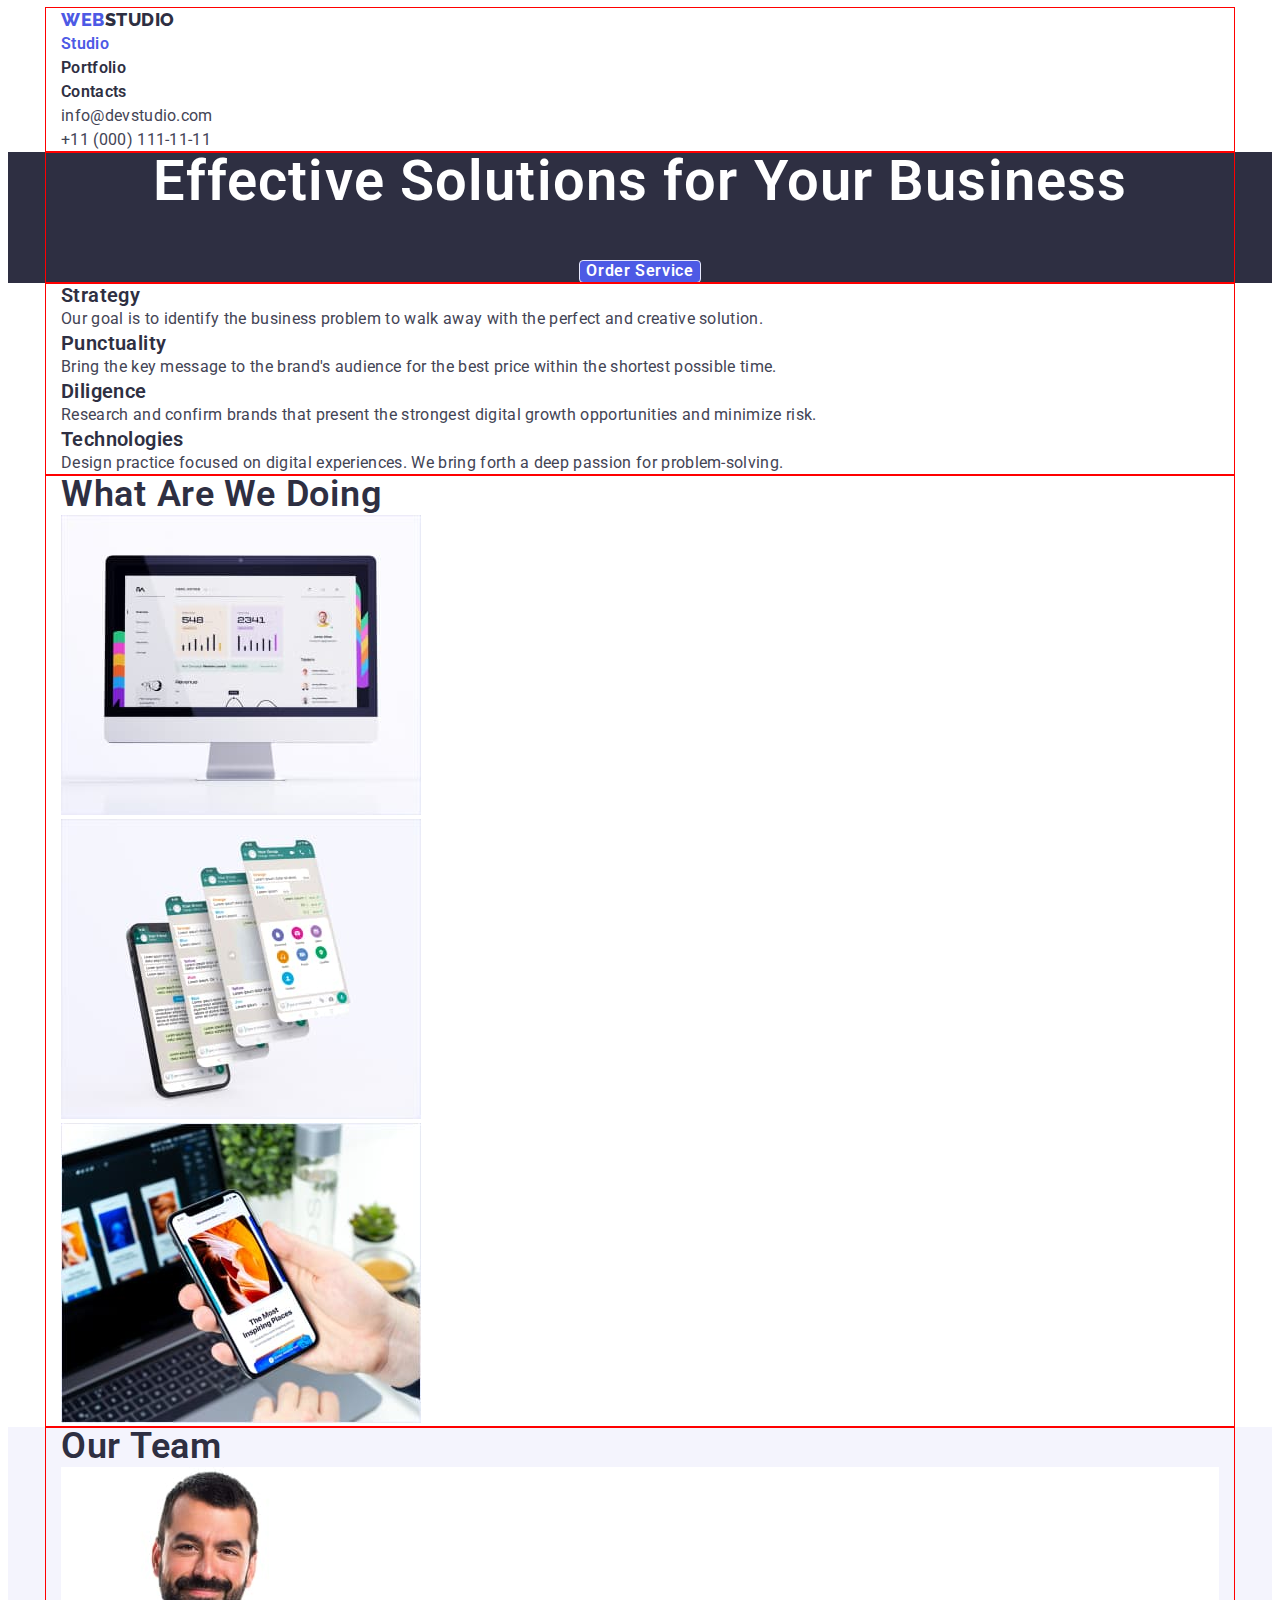
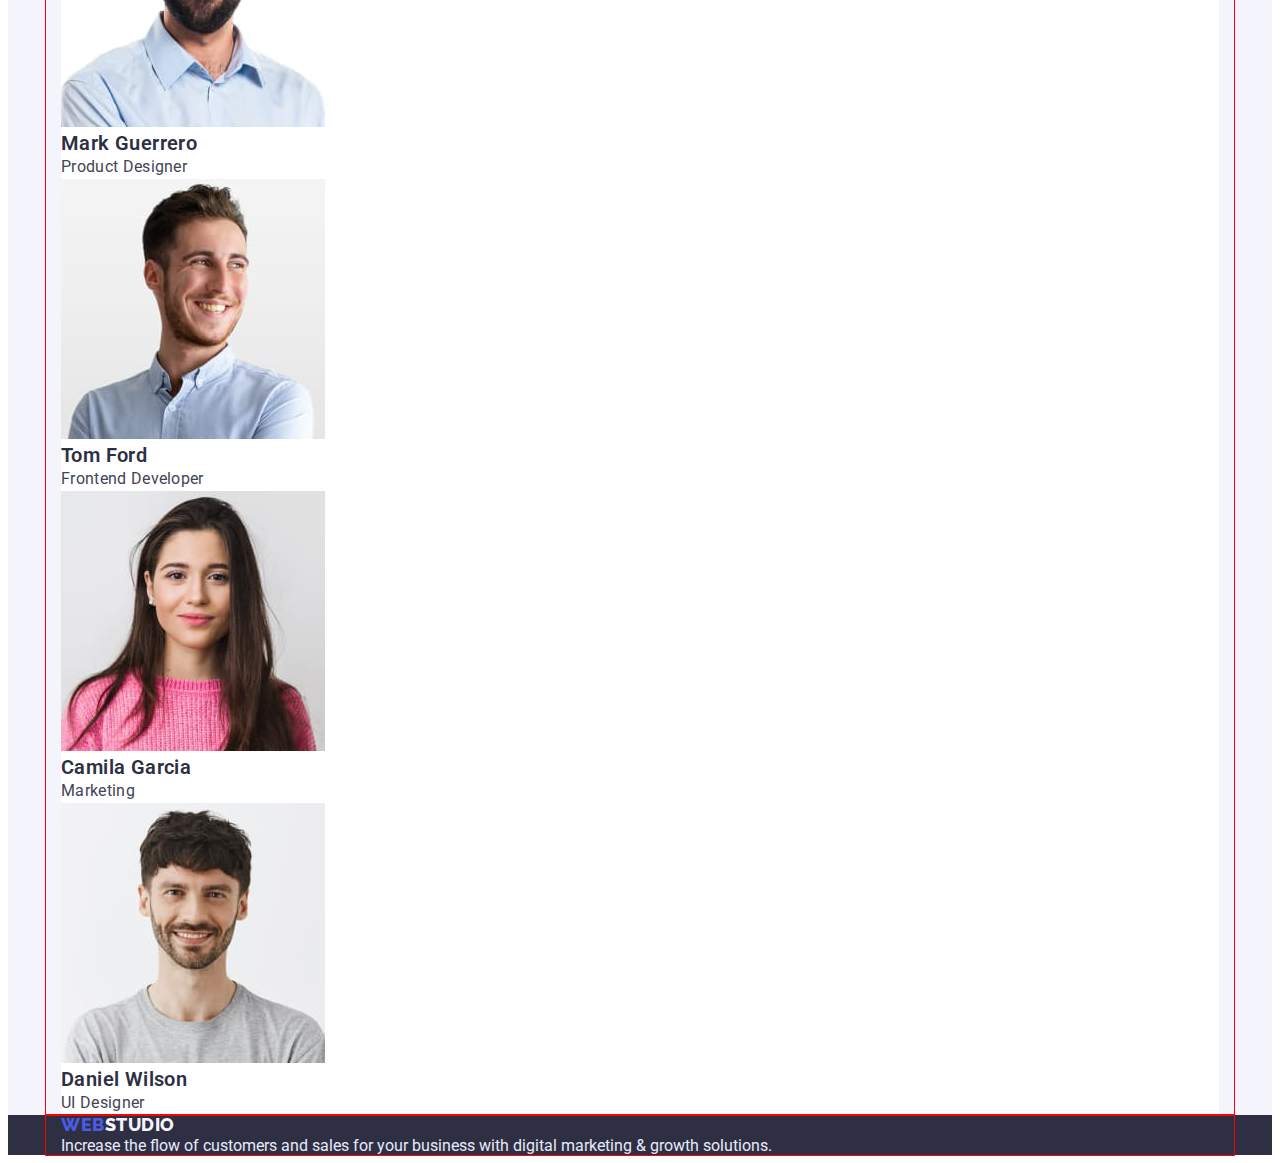
==== index.html @ dab79f40 "Added files from last project, modern-normalize, reset styles" ====
<!DOCTYPE html>
<html lang="en">
    <head>
        <meta charset="UTF-8" />
        <meta http-equiv="X-UA-Compatible" content="IE=edge" />
        <meta name="viewport" content="width=device-width, initial-scale=1.0" />
        <title>WebStudio</title>
        <link rel="preconnect" href="https://fonts.googleapis.com" />
        <link rel="preconnect" href="https://fonts.gstatic.com" crossorigin />
        <link
            href="https://fonts.googleapis.com/css2?family=Raleway:wght@800&family=Roboto:wght@400;500;700;900&display=swap"
            rel="stylesheet"
        />
        <link
            rel="stylesheet"
            href="https://cdnjs.cloudflare.com/ajax/libs/modern-normalize/1.1.0/modern-normalize.min.css"
            integrity="sha512-wpPYUAdjBVSE4KJnH1VR1HeZfpl1ub8YT/NKx4PuQ5NmX2tKuGu6U/JRp5y+Y8XG2tV+wKQpNHVUX03MfMFn9Q=="
            crossorigin="anonymous"
            referrerpolicy="no-referrer"
        />
        <link rel="stylesheet" href="./css/styles.css" />
    </head>
    <body>
        <header class="header">
            <div class="container">
                <nav class="header-navigation">
                    <a class="header-logo" href="./index.html"
                        >Web<span class="header-logo hl-span">Studio</span>
                    </a>
                    <ul class="header-list list">
                        <li class="header-item">
                            <a class="header-link current" href="./index.html">Studio</a>
                        </li>
                        <li class="header-item">
                            <a class="header-link" href="./portfolio.html">Portfolio</a>
                        </li>
                        <li class="header-item"><a class="header-link" href="">Contacts</a></li>
                    </ul>
                </nav>
                <ul class="header-contacts-list list">
                    <li class="header-contacts-item">
                        <a class="header-contacts-mail" href="mailto:info@devstudio.com"
                            >info@devstudio.com</a
                        >
                    </li>
                    <li class="header-contacts-item">
                        <a class="header-contacts-tel" href="tel:+11(000)111-11-11"
                            >+11 (000) 111-11-11</a
                        >
                    </li>
                </ul>
            </div>
        </header>
        <main>
            <!-- Big banner -->
            <section class="big-banner">
                <div class="container">
                    <h1 class="big-banner-title">Effective Solutions for Your Business</h1>
                    <button class="big-banner-btn" type="button">Order Service</button>
                </div>
            </section>
            <!-- Why do you choose us -->
            <section class="our-strengths">
                <div class="container">
                    <h2 class="visually-hidden">Why do you choose us</h2>
                    <ul class="our-strengths-list list">
                        <li class="our-strengths-item">
                            <h3 class="our-strengths-title">Strategy</h3>
                            <p class="our-strengths-text">
                                Our goal is to identify the business problem to walk away with the
                                perfect and creative solution.
                            </p>
                        </li>
                        <li class="our-strengths-item">
                            <h3 class="our-strengths-title">Punctuality</h3>
                            <p class="our-strengths-text">
                                Bring the key message to the brand's audience for the best price
                                within the shortest possible time.
                            </p>
                        </li>
                        <li class="our-strengths-item">
                            <h3 class="our-strengths-title">Diligence</h3>
                            <p class="our-strengths-text">
                                Research and confirm brands that present the strongest digital
                                growth opportunities and minimize risk.
                            </p>
                        </li>
                        <li class="our-strengths-item">
                            <h3 class="our-strengths-title">Technologies</h3>
                            <p class="our-strengths-text">
                                Design practice focused on digital experiences. We bring forth a
                                deep passion for problem-solving.
                            </p>
                        </li>
                    </ul>
                </div>
            </section>
            <!-- What are we doing -->
            <section class="our-projects">
                <div class="container">
                    <h2 class="our-projects-title">What are we doing</h2>
                    <ul class="our-projects-list list">
                        <li class="our-projects-item">
                            <img
                                src="./images/monitor.jpg"
                                alt="Monitor with the company's website displayed"
                                width="360"
                                height="300"
                            />
                        </li>
                        <li class="our-projects-item">
                            <img
                                src="./images/cellphone.jpg"
                                alt="Mobile phone with the application displayed"
                                width="360"
                                height="300"
                            />
                        </li>
                        <li class="our-projects-item">
                            <img
                                src="./images/laptop_and_cellphone.jpg"
                                alt="laptop and cellphone with the application displayed"
                                width="360"
                                height="300"
                            />
                        </li>
                    </ul>
                </div>
            </section>
            <!-- Out team -->
            <section class="our-team">
                <div class="container">
                    <h2 class="our-team-title">Our Team</h2>
                    <ul class="our-team-list list">
                        <li class="our-team-item">
                            <img
                                src="./images/teammate-1.jpg"
                                alt="Photo by Mark Guerrero"
                                width="264"
                                height="260"
                            />
                            <h3 class="teammate-title">Mark Guerrero</h3>
                            <p class="teammate-text">Product Designer</p>
                        </li>
                        <li class="our-team-item">
                            <img
                                src="./images/teammate-2.jpg"
                                alt="Photo by Tom Ford"
                                width="264"
                                height="260"
                            />
                            <h3 class="teammate-title">Tom Ford</h3>
                            <p class="teammate-text">Frontend Developer</p>
                        </li>
                        <li class="our-team-item">
                            <img
                                src="./images/teammate-3.jpg"
                                alt="Photo by Camila Garcia"
                                width="264"
                                height="260"
                            />
                            <h3 class="teammate-title">Camila Garcia</h3>
                            <p class="teammate-text">Marketing</p>
                        </li>
                        <li class="our-team-item">
                            <img
                                src="./images/teammate-4.jpg"
                                alt="Photo by Daniel Wilson"
                                width="264"
                                height="260"
                            />
                            <h3 class="teammate-title">Daniel Wilson</h3>
                            <p class="teammate-text">UI Designer</p>
                        </li>
                    </ul>
                </div>
            </section>
        </main>
        <footer class="footer">
            <div class="container">
                <a class="footer-logo" href="./index.html"
                    >Web<span class="footer-logo fl-span">Studio</span></a
                >
                <p class="footer-text">
                    Increase the flow of customers and sales for your business with digital
                    marketing & growth solutions.
                </p>
            </div>
        </footer>
    </body>
</html>
---- css/styles.css ----
/** VARIABLES*/
:root {
    /**COLORS*/
    --primary-bg: #ffffff;
    --primary-brand: #4d5ae5;
    --dark: #2e2f42;
    --success: #31d0aa;
    --text: #434455;
    --subtle-text: #8e8f99;
    --accent: #e7e9fc;
    --light: #f4f4fd;
    /**FONTS*/
    --main-font: "Roboto", sans-serif;
    --secondary-font: "Raleway", sans-serif;
}

/**RESET STYLES*/
p,
h1,
h2,
h3,
h4,
h5,
h6 {
    margin: 0;
}
ul,
ol {
    margin: 0;
    padding-left: 0;
}

body {
    font-family: var(--main-font);
    color: var(--text);
    background-color: var(--primary-bg);
}

/**COMMON STYLES*/
.list {
    list-style: none;
}

.visually-hidden {
    position: absolute;
    width: 1px;
    height: 1px;
    margin: -1px;
    border: 0;
    padding: 0;
    white-space: nowrap;
    clip-path: inset(100%);
    overflow: hidden;
}

/*!CONTAINER*/
.container {
    width: 1158px;
    padding: 0px 15px;
    outline: 1px solid red;
    margin: 0 auto;
}

/**INDEX PAGE STYLES*/
/*!HEADER*/
/* .header {
} */
/* .header-navigation {
} */
.header-logo {
    font-family: var(--secondary-font);
    font-weight: 800;
    font-size: 18px;
    color: var(--primary-brand);
    line-height: 1.33;
    letter-spacing: 0.03em;
    text-transform: uppercase;
    text-decoration: none;
}
.hl-span {
    color: var(--dark);
}
/* .header-list {
} */
/* .header-item {
} */
.header-link {
    font-weight: 600;
    color: var(--dark);
    line-height: 1.5;
    letter-spacing: 0.02em;
    text-decoration: none;
}
.header-item .current {
    color: var(--primary-brand);
}
.header-link:hover,
.header-link:focus {
    color: var(--primary-brand);
}
/* .header-contacts-list {
}
.header-contacts-item {
}  */
.header-contacts-mail,
.header-contacts-tel {
    font-style: normal;
    color: inherit;
    text-decoration: none;
    line-height: 1.5;
    letter-spacing: 0.02em;
}
.header-contacts-mail:hover,
.header-contacts-mail:focus {
    color: var(--primary-brand);
}
.header-contacts-tel:hover,
.header-contacts-tel:focus {
    color: var(--primary-brand);
}

/*!BIG BANNER*/
.big-banner {
    background-color: var(--dark);
    text-align: center;
}
.big-banner-title {
    font-weight: 600;
    font-size: 56px;
    line-height: 1.07;
    letter-spacing: 0.02em;
    color: var(--primary-bg);
    margin-bottom: 48px;
}
.big-banner-btn {
    font-family: inherit;
    font-weight: 600;
    font-size: 16px;
    line-height: 1.18;
    letter-spacing: 0.04em;
    background-color: var(--primary-brand);
    color: var(--primary-bg);
    cursor: pointer;
    border: 1px solid #e7e9fc;
    border-radius: 4px;
}
.big-banner-btn:hover,
.big-banner-btn:focus {
    background-color: var(--primary-bg);
    color: var(--primary-brand);
    box-shadow: 0px 3px 1px rgba(0, 0, 0, 0.1), 0px 2px 1px rgba(0, 0, 0, 0.08),
        0px 2px 2px rgba(0, 0, 0, 0.12);
    border-radius: 4px;
}

/*!OUR STRENGTHS*/
/* .our-strengths {
}
.our-strengths-list {
} */
/* .our-strengths-item {
} */
.our-strengths-title {
    font-weight: 600;
    font-size: 20px;
    line-height: 1.2;
    letter-spacing: 0.02em;
    color: var(--dark);
}
.our-strengths-text {
    line-height: 1.5;
    letter-spacing: 0.02em;
}

/*!OUR PROJECTS*/
/* .our-projects {
} */
.our-projects-title,
.our-team-title {
    font-weight: 600;
    font-size: 36px;
    line-height: 1.11;
    letter-spacing: 0.02em;
    text-transform: capitalize;
    color: var(--dark);
}
/* .our-projects-list {
}
.our-projects-item {
} */

/*!OUR TEAM*/
.our-team {
    background-color: var(--light);
}
/* .our-team-list {
} */
.our-team-item {
    background-color: var(--primary-bg);
}
.teammate-title {
    font-weight: 600;
    font-size: 20px;
    line-height: 1.2;
    letter-spacing: 0.02em;
    color: var(--dark);
}
.teammate-text {
    line-height: 1.5;
    letter-spacing: 0.02em;
}

/*!FOOTER*/
.footer {
    background-color: var(--dark);
}
.footer-logo {
    font-family: var(--secondary-font);
    font-weight: 800;
    font-size: 18px;
    line-height: 1.16;
    letter-spacing: 0.03em;
    text-transform: uppercase;
    color: var(--primary-brand);
    text-decoration: none;
}
.fl-span {
    color: var(--light);
}
.footer-text {
    color: var(--accent);
}
/*!----------------------------------------------------------------*/

/**PORTFOLIO PAGE STYLES*/
/*!FINISHED PRODUCTS*/
.finished-products {
    background: var(--primary-bg);
}
/* .filter-buttons {
}
.filter-buttons-item {
} */
.filter-btn {
    font-family: inherit;
    font-weight: 600;
    font-size: 16px;
    color: var(--primary-brand);
    line-height: 1.5;
    letter-spacing: 0.04em;
    background-color: var(--light);
    border: 1px solid #e7e9fc;
    border-radius: 4px;
    cursor: pointer;
}
.filter-btn:hover,
.filter-btn:focus {
    background-color: var(--primary-brand);
    color: var(--primary-bg);
    box-shadow: 0px 3px 1px rgba(0, 0, 0, 0.1), 0px 2px 1px rgba(0, 0, 0, 0.08),
        0px 2px 2px rgba(0, 0, 0, 0.12);
    border-radius: 4px;
}
.finished-products-item {
    background: var(--primary-bg);
}
.finished-products-title {
    font-weight: 600;
    font-size: 20px;
    line-height: 1.2;
    letter-spacing: 0.02em;
    color: var(--dark);
}
.finished-products-text {
    font-size: 16px;
    line-height: 1.5;
    letter-spacing: 0.02em;
    color: var(--text);
}
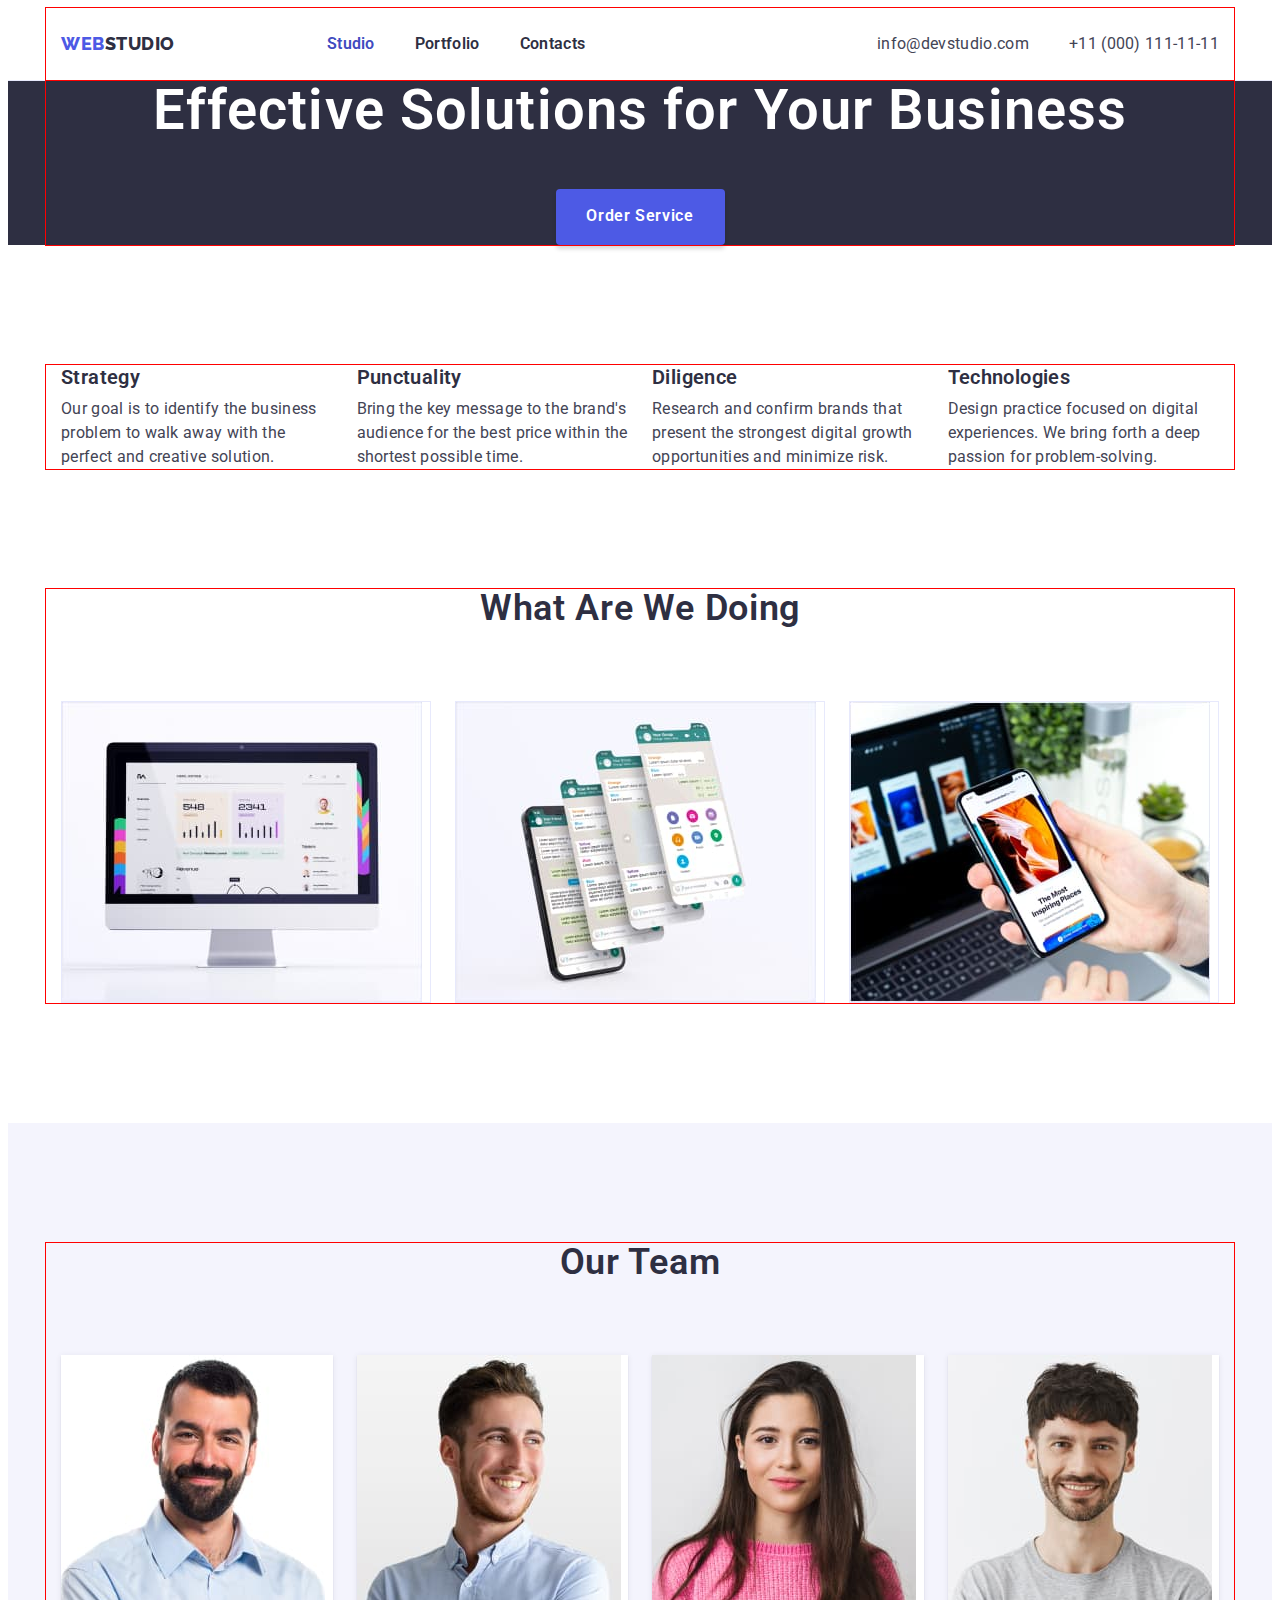
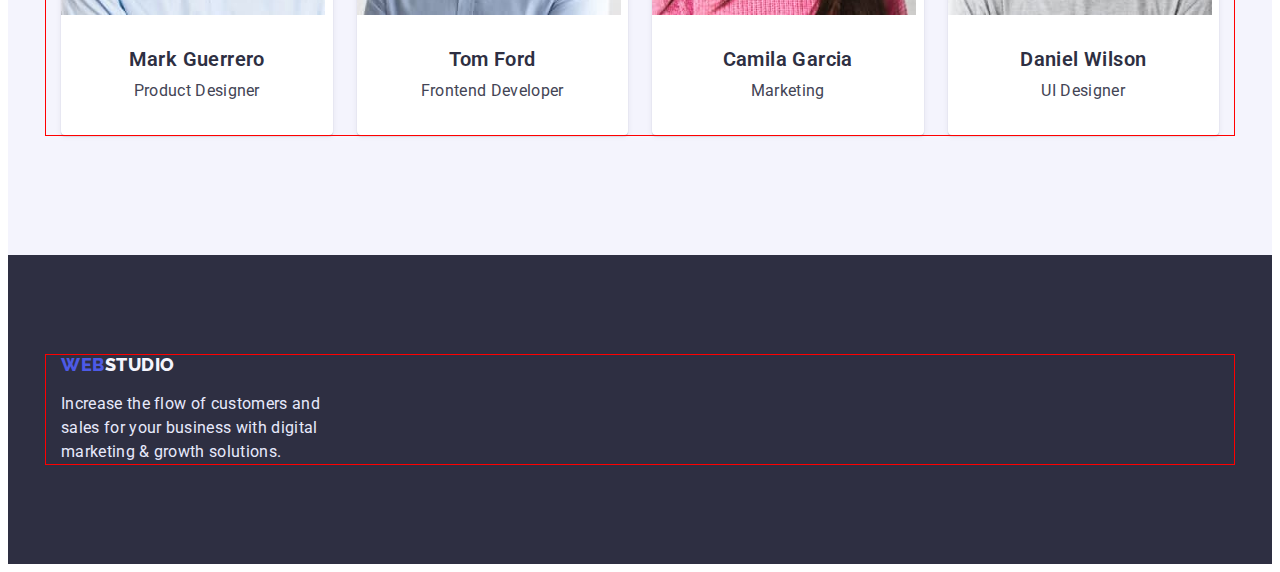
==== commit 14d2b93c: "Added flex to index page" ====
--- a/index.html
+++ b/index.html
@@ -22,7 +22,7 @@
     </head>
     <body>
         <header class="header">
-            <div class="container">
+            <div class="container header-container">
                 <nav class="header-navigation">
                     <a class="header-logo" href="./index.html"
                         >Web<span class="header-logo hl-span">Studio</span>
@@ -105,7 +105,6 @@
                                 src="./images/monitor.jpg"
                                 alt="Monitor with the company's website displayed"
                                 width="360"
-                                height="300"
                             />
                         </li>
                         <li class="our-projects-item">
@@ -113,7 +112,6 @@
                                 src="./images/cellphone.jpg"
                                 alt="Mobile phone with the application displayed"
                                 width="360"
-                                height="300"
                             />
                         </li>
                         <li class="our-projects-item">
@@ -121,7 +119,6 @@
                                 src="./images/laptop_and_cellphone.jpg"
                                 alt="laptop and cellphone with the application displayed"
                                 width="360"
-                                height="300"
                             />
                         </li>
                     </ul>
@@ -137,40 +134,44 @@
                                 src="./images/teammate-1.jpg"
                                 alt="Photo by Mark Guerrero"
                                 width="264"
-                                height="260"
                             />
-                            <h3 class="teammate-title">Mark Guerrero</h3>
-                            <p class="teammate-text">Product Designer</p>
+                            <div class="teammate-text-container">
+                                <h3 class="teammate-title">Mark Guerrero</h3>
+                                <p class="teammate-text">Product Designer</p>
+                            </div>
                         </li>
                         <li class="our-team-item">
                             <img
                                 src="./images/teammate-2.jpg"
                                 alt="Photo by Tom Ford"
                                 width="264"
-                                height="260"
                             />
-                            <h3 class="teammate-title">Tom Ford</h3>
-                            <p class="teammate-text">Frontend Developer</p>
+                            <div class="teammate-text-container">
+                                <h3 class="teammate-title">Tom Ford</h3>
+                                <p class="teammate-text">Frontend Developer</p>
+                            </div>
                         </li>
                         <li class="our-team-item">
                             <img
                                 src="./images/teammate-3.jpg"
                                 alt="Photo by Camila Garcia"
                                 width="264"
-                                height="260"
                             />
-                            <h3 class="teammate-title">Camila Garcia</h3>
-                            <p class="teammate-text">Marketing</p>
+                            <div class="teammate-text-container">
+                                <h3 class="teammate-title">Camila Garcia</h3>
+                                <p class="teammate-text">Marketing</p>
+                            </div>
                         </li>
                         <li class="our-team-item">
                             <img
                                 src="./images/teammate-4.jpg"
                                 alt="Photo by Daniel Wilson"
                                 width="264"
-                                height="260"
                             />
-                            <h3 class="teammate-title">Daniel Wilson</h3>
-                            <p class="teammate-text">UI Designer</p>
+                            <div class="teammate-text-container">
+                                <h3 class="teammate-title">Daniel Wilson</h3>
+                                <p class="teammate-text">UI Designer</p>
+                            </div>
                         </li>
                     </ul>
                 </div>
--- a/css/styles.css
+++ b/css/styles.css
@@ -9,6 +9,7 @@
     --subtle-text: #8e8f99;
     --accent: #e7e9fc;
     --light: #f4f4fd;
+    --hover-focus: #404bbf;
     /**FONTS*/
     --main-font: "Roboto", sans-serif;
     --secondary-font: "Raleway", sans-serif;
@@ -40,7 +41,6 @@
 .list {
     list-style: none;
 }
-
 .visually-hidden {
     position: absolute;
     width: 1px;
@@ -52,6 +52,11 @@
     clip-path: inset(100%);
     overflow: hidden;
 }
+img {
+    display: block;
+    max-width: 100%;
+    height: auto;
+}
 
 /*!CONTAINER*/
 .container {
@@ -63,10 +68,18 @@
 
 /**INDEX PAGE STYLES*/
 /*!HEADER*/
-/* .header {
-} */
-/* .header-navigation {
-} */
+.header {
+    background-color: var(--primary-bg);
+    border-bottom: 1px solid #e7e9fc;
+}
+.header-container {
+    display: flex;
+}
+.header-navigation {
+    display: flex;
+    margin-right: auto;
+    align-items: center;
+}
 .header-logo {
     font-family: var(--secondary-font);
     font-weight: 800;
@@ -76,47 +89,63 @@
     letter-spacing: 0.03em;
     text-transform: uppercase;
     text-decoration: none;
+    margin-right: 76px;
+    padding: 24px 0px 24px 0px;
+}
+.header-logo:focus {
+    outline: none;
 }
 .hl-span {
     color: var(--dark);
 }
-/* .header-list {
-} */
+.header-list {
+    display: flex;
+    gap: 40px;
+}
 /* .header-item {
 } */
 .header-link {
+    display: inline-block;
     font-weight: 600;
     color: var(--dark);
     line-height: 1.5;
     letter-spacing: 0.02em;
     text-decoration: none;
+    padding: 24px 0px 24px 0px;
 }
 .header-item .current {
-    color: var(--primary-brand);
+    color: var(--hover-focus);
 }
 .header-link:hover,
 .header-link:focus {
-    color: var(--primary-brand);
-}
-/* .header-contacts-list {
-}
-.header-contacts-item {
-}  */
+    color: var(--hover-focus);
+    outline: none;
+}
+.header-contacts-list {
+    display: flex;
+    gap: 40px;
+}
+/* .header-contacts-item {
+} */
 .header-contacts-mail,
 .header-contacts-tel {
+    display: inline-block;
     font-style: normal;
     color: inherit;
     text-decoration: none;
     line-height: 1.5;
     letter-spacing: 0.02em;
+    padding: 24px 0px 24px 0px;
 }
 .header-contacts-mail:hover,
 .header-contacts-mail:focus {
-    color: var(--primary-brand);
+    color: var(--hover-focus);
+    outline: none;
 }
 .header-contacts-tel:hover,
 .header-contacts-tel:focus {
-    color: var(--primary-brand);
+    color: var(--hover-focus);
+    outline: none;
 }
 
 /*!BIG BANNER*/
@@ -130,9 +159,11 @@
     line-height: 1.07;
     letter-spacing: 0.02em;
     color: var(--primary-bg);
-    margin-bottom: 48px;
 }
 .big-banner-btn {
+    display: inline-block;
+    min-width: 169px;
+    height: 56px;
     font-family: inherit;
     font-weight: 600;
     font-size: 16px;
@@ -141,25 +172,32 @@
     background-color: var(--primary-brand);
     color: var(--primary-bg);
     cursor: pointer;
-    border: 1px solid #e7e9fc;
+    border: none;
     border-radius: 4px;
+    box-shadow: 0px 4px 4px rgba(0, 0, 0, 0.15);
+    margin-top: 48px;
 }
 .big-banner-btn:hover,
 .big-banner-btn:focus {
-    background-color: var(--primary-bg);
-    color: var(--primary-brand);
+    background-color: var(--hover-focus);
+    color: var(--primary-bg);
     box-shadow: 0px 3px 1px rgba(0, 0, 0, 0.1), 0px 2px 1px rgba(0, 0, 0, 0.08),
         0px 2px 2px rgba(0, 0, 0, 0.12);
-    border-radius: 4px;
+    outline: none;
 }
 
 /*!OUR STRENGTHS*/
-/* .our-strengths {
+.our-strengths {
+    padding-top: 120px;
+    background-color: var(--primary-bg);
 }
 .our-strengths-list {
-} */
-/* .our-strengths-item {
-} */
+    display: flex;
+    gap: 24px;
+}
+.our-strengths-item {
+    width: calc((100% - 72px) / 4);
+}
 .our-strengths-title {
     font-weight: 600;
     font-size: 20px;
@@ -170,11 +208,15 @@
 .our-strengths-text {
     line-height: 1.5;
     letter-spacing: 0.02em;
+    margin-top: 8px;
 }
 
 /*!OUR PROJECTS*/
-/* .our-projects {
-} */
+.our-projects {
+    background-color: var(--primary-bg);
+    padding: 120px 0px 120px 0px;
+    text-align: center;
+}
 .our-projects-title,
 .our-team-title {
     font-weight: 600;
@@ -184,19 +226,32 @@
     text-transform: capitalize;
     color: var(--dark);
 }
-/* .our-projects-list {
+.our-projects-list,
+.our-team-list {
+    display: flex;
+    gap: 24px;
+    margin-top: 72px;
 }
 .our-projects-item {
-} */
+    width: calc((100% - 48px) / 3);
+    border: 1px solid var(--accent);
+}
 
 /*!OUR TEAM*/
 .our-team {
     background-color: var(--light);
-}
-/* .our-team-list {
-} */
+    padding: 120px 0px 120px 0px;
+    text-align: center;
+}
 .our-team-item {
-    background-color: var(--primary-bg);
+    width: calc((100% - 72px) / 4);
+    background-color: var(--primary-bg);
+    box-shadow: 0px 1px 6px rgba(46, 47, 66, 0.08), 0px 1px 1px rgba(46, 47, 66, 0.16),
+        0px 2px 1px rgba(46, 47, 66, 0.08);
+    border-radius: 0px 0px 4px 4px;
+}
+.teammate-text-container {
+    padding: 32px 16px;
 }
 .teammate-title {
     font-weight: 600;
@@ -208,10 +263,12 @@
 .teammate-text {
     line-height: 1.5;
     letter-spacing: 0.02em;
+    margin-top: 8px;
 }
 
 /*!FOOTER*/
 .footer {
+    padding: 100px 0px 100px 0px;
     background-color: var(--dark);
 }
 .footer-logo {
@@ -224,10 +281,21 @@
     color: var(--primary-brand);
     text-decoration: none;
 }
+.footer-logo:focus {
+    outline: none;
+}
 .fl-span {
     color: var(--light);
 }
 .footer-text {
+    font-family: var(--main-font);
+    font-weight: 400;
+    font-size: 16px;
+    line-height: 1.5;
+    letter-spacing: 0.02em;
+    color: var(--accent);
+    max-width: 264px;
+    margin-top: 16px;
     color: var(--accent);
 }
 /*!----------------------------------------------------------------*/
@@ -235,11 +303,13 @@
 /**PORTFOLIO PAGE STYLES*/
 /*!FINISHED PRODUCTS*/
 .finished-products {
-    background: var(--primary-bg);
+    background-color: var(--primary-bg);
+    padding: 96px 0px 120px;
 }
 /* .filter-buttons {
-}
-.filter-buttons-item {
+
+} */
+/* .filter-buttons-item {
 } */
 .filter-btn {
     font-family: inherit;
@@ -252,17 +322,30 @@
     border: 1px solid #e7e9fc;
     border-radius: 4px;
     cursor: pointer;
+    padding: 12px 24px;
 }
 .filter-btn:hover,
 .filter-btn:focus {
-    background-color: var(--primary-brand);
+    background-color: var(--hover-focus);
     color: var(--primary-bg);
     box-shadow: 0px 3px 1px rgba(0, 0, 0, 0.1), 0px 2px 1px rgba(0, 0, 0, 0.08),
         0px 2px 2px rgba(0, 0, 0, 0.12);
-    border-radius: 4px;
+    outline: none;
+}
+.finished-products-list {
+    display: flex;
+    flex-wrap: wrap;
+    row-gap: 48px;
+    column-gap: 24px;
+    padding-top: 72px;
 }
 .finished-products-item {
-    background: var(--primary-bg);
+    background-color: var(--primary-bg);
+    border: 1px solid var(--accent);
+    width: calc((100% - 48px) / 3);
+}
+.products-text-container {
+    padding: 32px 0px;
 }
 .finished-products-title {
     font-weight: 600;
@@ -276,4 +359,5 @@
     line-height: 1.5;
     letter-spacing: 0.02em;
     color: var(--text);
-}
+    margin-top: 8px;
+}
